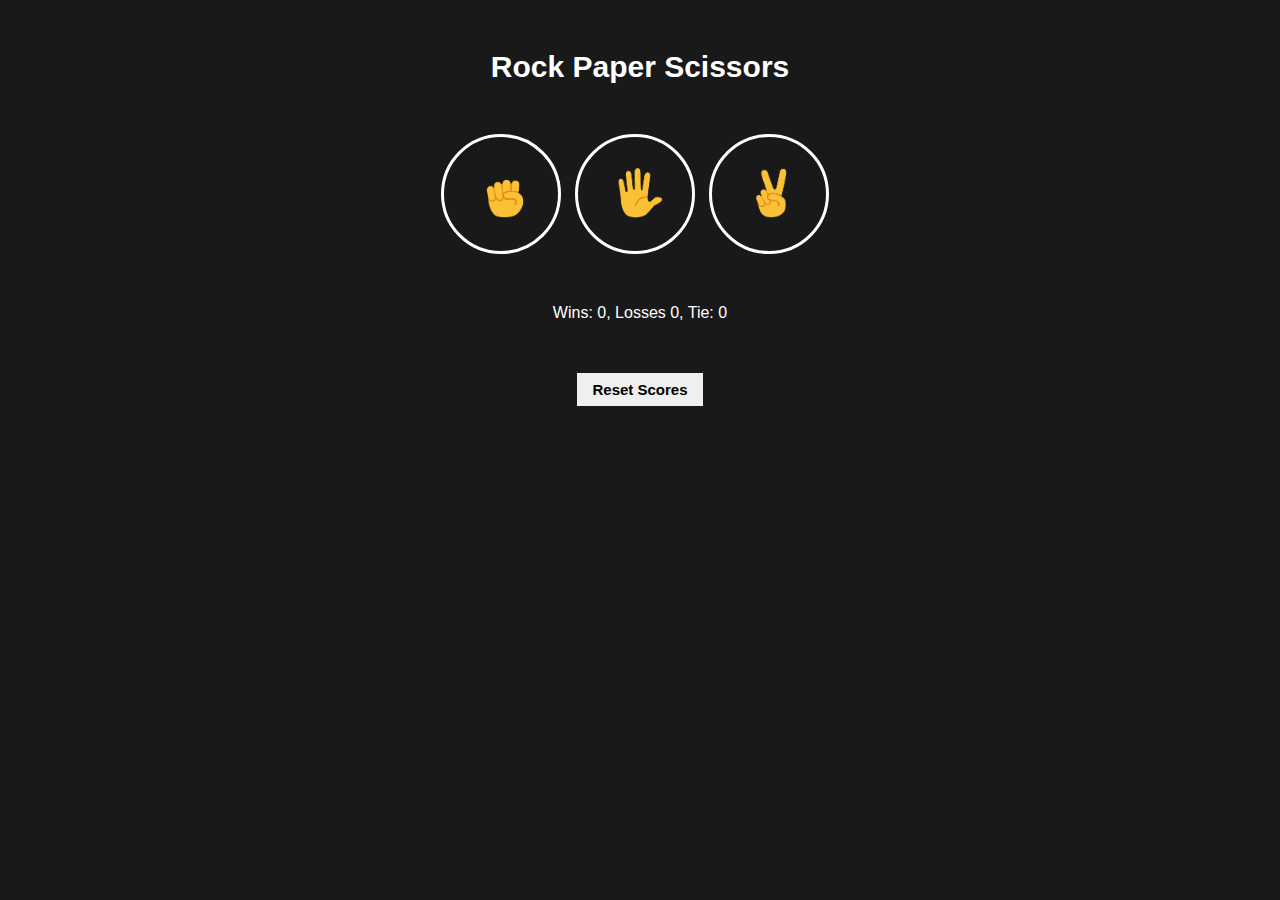
==== index.html @ 4f4714cd "Update and rename Rockpaperscissors.html to index.html" ====
<!DOCTYPE html>
<html lang="en">
<head>
    <meta charset="UTF-8">
    <meta name="viewport" content="width=device-width, initial-scale=1.0">
    <title>Rock-Paper-Scissors</title>
    <link rel="stylesheet" href="Rockpaperscissors.css">
    <link rel="icon" href="images/cropped-1676289956623.jpg" type="image/png">
</head>
<body>
<h1>
    Rock Paper Scissors
</h1>
<button class="rbutton" onclick="playGame('rock');"><img class="rimages" src="Images/rock-emoji.png" alt=""></button>

<button class="rbutton" onclick="playGame('paper');"><img class="rimages" src="Images/paper-emoji.png" alt=""></button>

<button class="rbutton" onclick="playGame('scissors');"><img class="rimages" src="Images/scissors-emoji.png" alt=""></button>
<p class="js-move"></p>
<p class="js-result result"></p>
<p class="js-score"></p>
<button class="reset-button" onclick="reset()">Reset Scores</button>
<script src="Rockpapaerscissors.js"></script>
</body>
</html>
---- Rockpaperscissors.css ----
body{
    background-color: rgb(25, 25, 25);
    color: white;
    font-family: Arial;
    text-align: center;
}

body h1{
    font-size: 30px;
    font-weight: bold;
    margin-top: 50px;
    margin-bottom: 50px;
}

.rimages{
    height: 50px;
    padding: 30px;
}

.rbutton{
    background-color: transparent;
    border: solid 3px white;
    border-radius: 60px;
    width: 120px;
    height: 120px;
    margin-right: 10px;
    cursor: pointer;
}

.limage{
    height: 45px;
}

.result{
    font-size: 25px;
    font-weight: bold;
    margin-top: 50px;
}

.reset-button{
    border: none;
    font-size: 15px;
    padding: 8px 15px;
    cursor: pointer;
    font-weight: bold;
    margin-top: 35px;
}
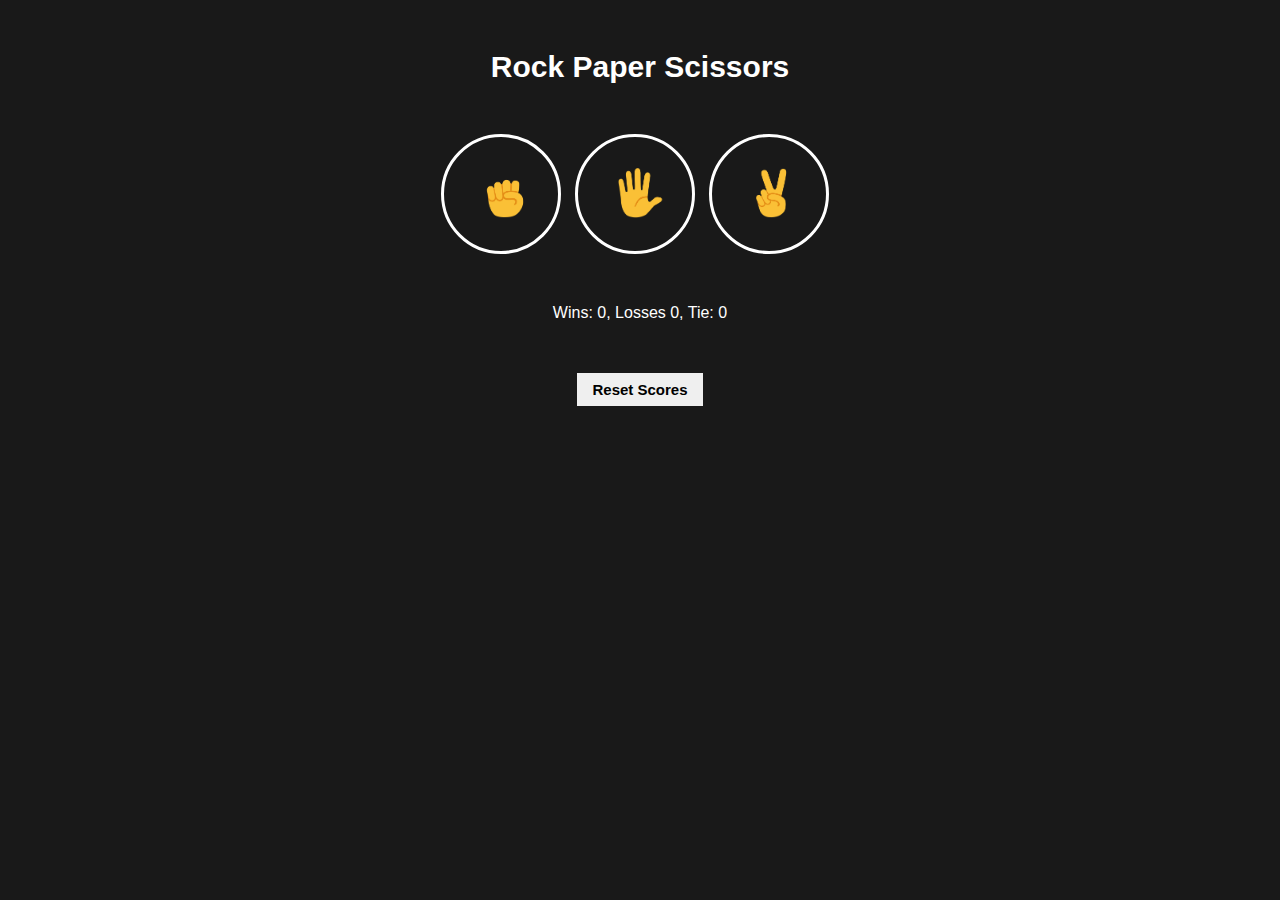
==== commit afdc1fe4: "Update index.html" ====
--- a/index.html
+++ b/index.html
@@ -5,7 +5,7 @@
     <meta name="viewport" content="width=device-width, initial-scale=1.0">
     <title>Rock-Paper-Scissors</title>
     <link rel="stylesheet" href="Rockpaperscissors.css">
-    <link rel="icon" href="images/cropped-1676289956623.jpg" type="image/png">
+    <link rel="icon" href="Images/cropped-1676289956623.jpg" type="image/png">
 </head>
 <body>
 <h1>
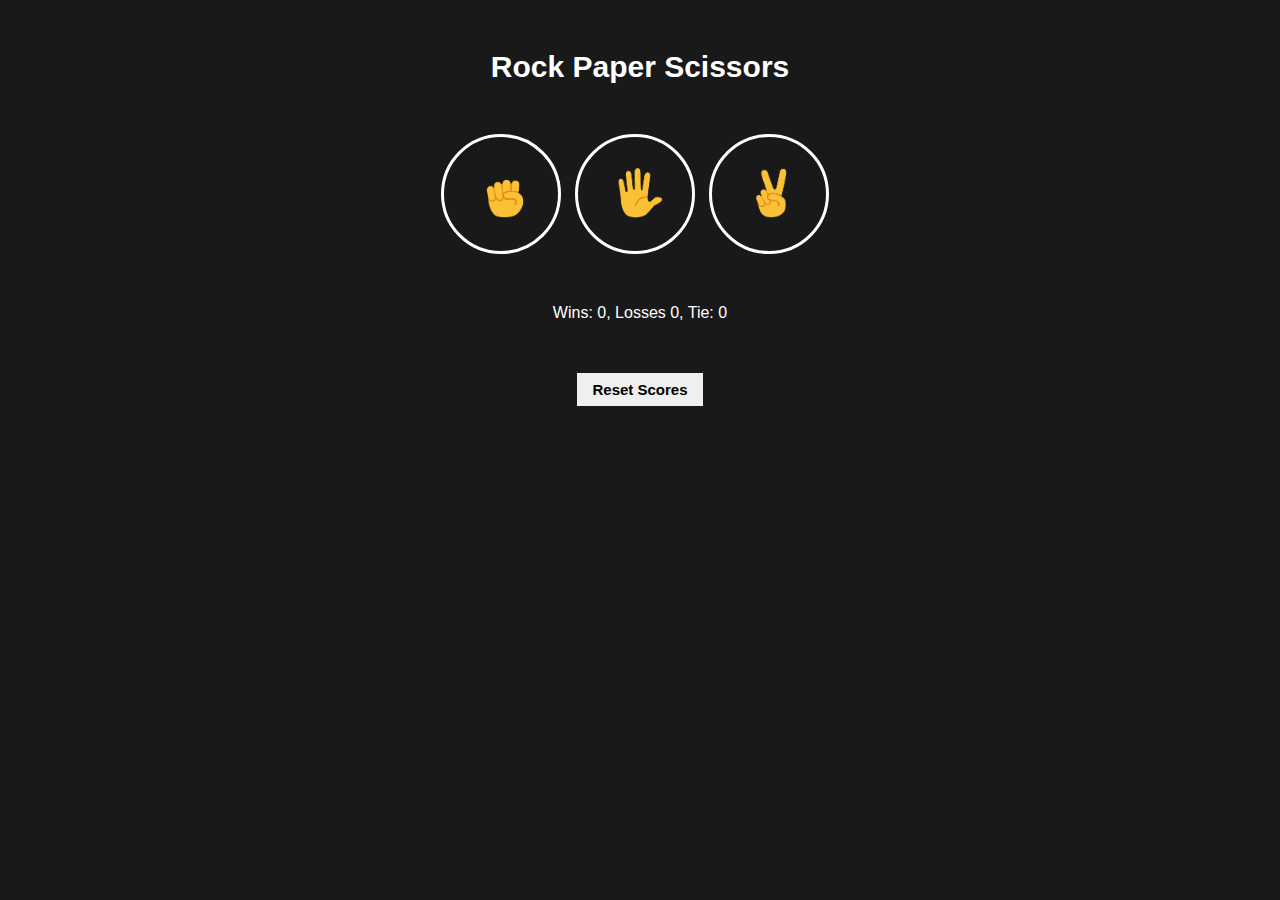
==== commit 981bc277: "Update index.html" ====
--- a/index.html
+++ b/index.html
@@ -5,7 +5,7 @@
     <meta name="viewport" content="width=device-width, initial-scale=1.0">
     <title>Rock-Paper-Scissors</title>
     <link rel="stylesheet" href="Rockpaperscissors.css">
-    <link rel="icon" href="Images/cropped-1676289956623.jpg" type="image/png">
+      <link rel="icon" href="Images/cropped-1676289956623.jpg" type="image/png">
 </head>
 <body>
 <h1>
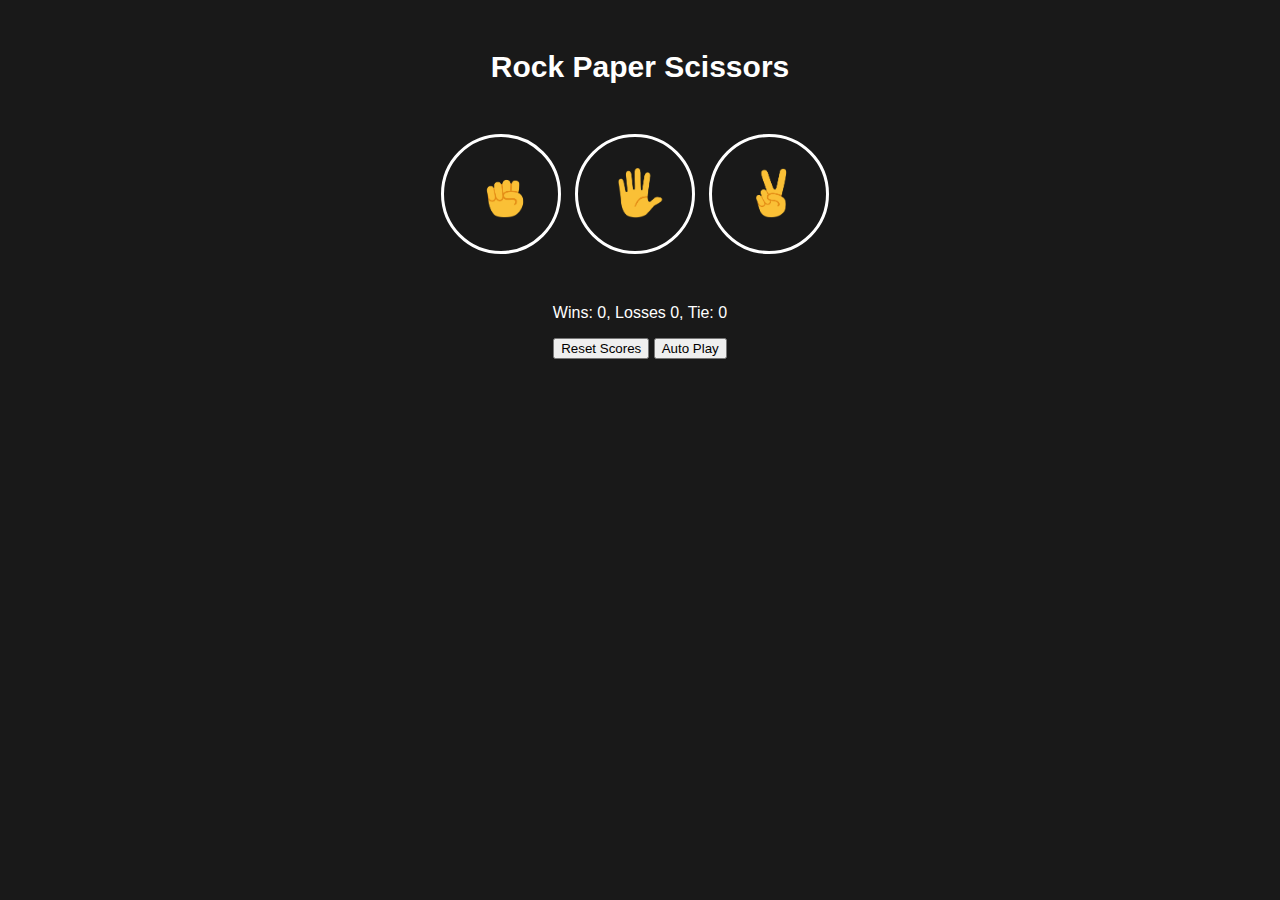
==== commit a244df7b: "Update index.html" ====
--- a/index.html
+++ b/index.html
@@ -11,15 +11,17 @@
 <h1>
     Rock Paper Scissors
 </h1>
-<button class="rbutton" onclick="playGame('rock');"><img class="rimages" src="Images/rock-emoji.png" alt=""></button>
+<button class="rbutton js-rbutton"><img class="rimages" src="Images/rock-emoji.png" alt=""></button>
 
-<button class="rbutton" onclick="playGame('paper');"><img class="rimages" src="Images/paper-emoji.png" alt=""></button>
+<button class="rbutton js-pbutton"><img class="rimages" src="Images/paper-emoji.png" alt=""></button>
 
-<button class="rbutton" onclick="playGame('scissors');"><img class="rimages" src="Images/scissors-emoji.png" alt=""></button>
+<button class="rbutton js-sbutton"><img class="rimages" src="Images/scissors-emoji.png" alt=""></button>
 <p class="js-move"></p>
 <p class="js-result result"></p>
 <p class="js-score"></p>
-<button class="reset-button" onclick="reset()">Reset Scores</button>
+<button class="reset-buttonn js-reset">Reset Scores</button>
+<button class="autoplay-button js-autoplay">Auto Play </button>
+<div class="qdiv"></div>
 <script src="Rockpapaerscissors.js"></script>
 </body>
 </html>
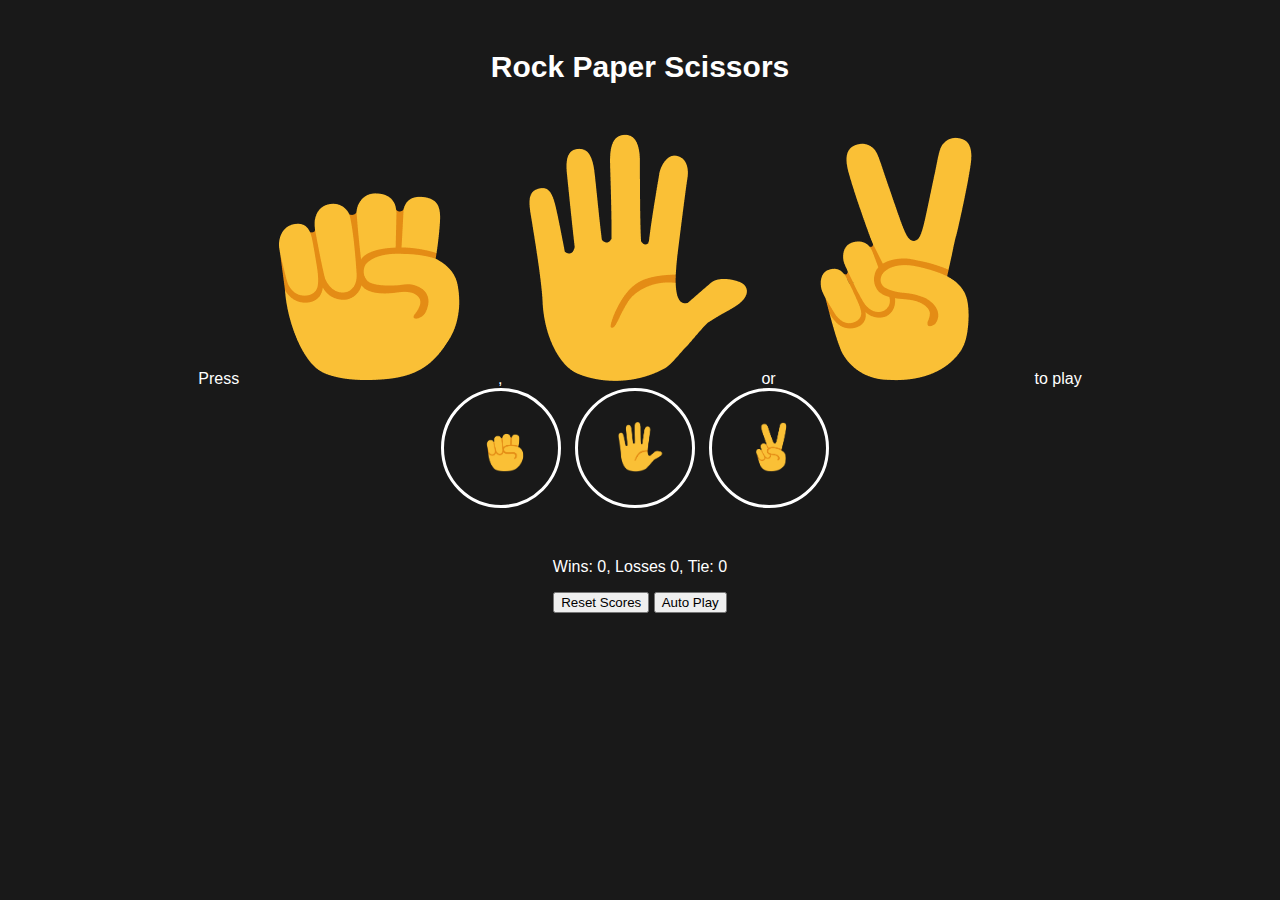
==== commit 5992d7d3: "Update index.html" ====
--- a/index.html
+++ b/index.html
@@ -11,11 +11,15 @@
 <h1>
     Rock Paper Scissors
 </h1>
-<button class="rbutton js-rbutton"><img class="rimages" src="Images/rock-emoji.png" alt=""></button>
+<div class="head-div">Press <img class="head-image" src="Images/rock-emoji.png" alt=""> &#44; 
+    <img class="head-image" src="Images/paper-emoji.png" alt=""> or <img class="head-image" src="Images/scissors-emoji.png" alt=""> to play</div>
+<div>
+ <button class="rbutton js-rbutton"><img class="rimages" src="Images/rock-emoji.png" alt=""></button>
 
 <button class="rbutton js-pbutton"><img class="rimages" src="Images/paper-emoji.png" alt=""></button>
 
 <button class="rbutton js-sbutton"><img class="rimages" src="Images/scissors-emoji.png" alt=""></button>
+</div>
 <p class="js-move"></p>
 <p class="js-result result"></p>
 <p class="js-score"></p>
